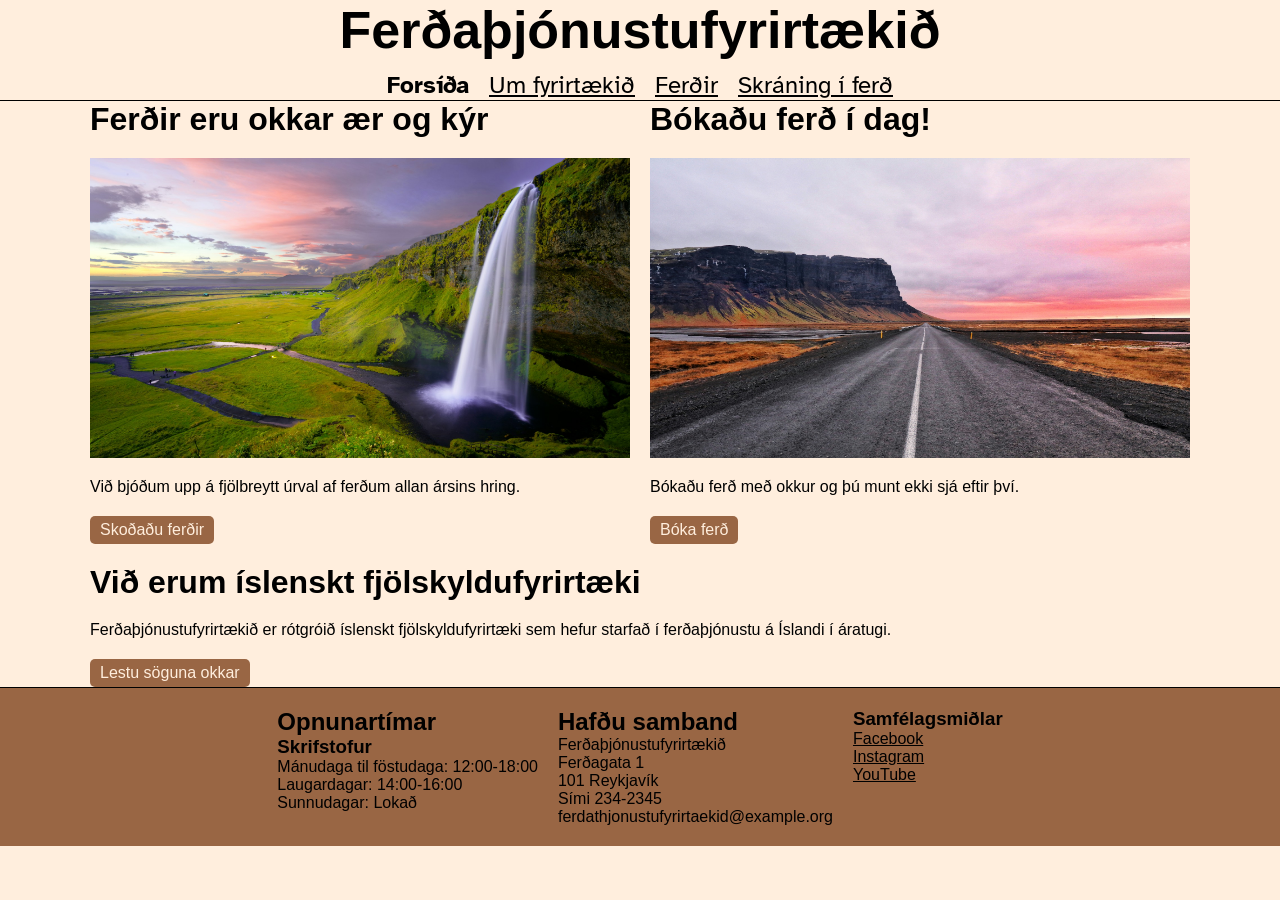
==== index.html @ 266e81e2 "Verkefni 2" ====
<!doctype html>
<html lang="is">
  <head>
    <meta charset="utf-8" />
    <meta name="viewport" content="width=device-width, initial-scale=1" />
    <meta
      name="description"
      content="Við bjóðum upp á fjölbreytt úrval af ferðum allan ársins hring."
    />
    <meta property="og:title" content="Ferðaþjónustufyrirtækið" />
    <meta
      property="og:description"
      content="Við bjóðum upp á fjölbreytt úrval af ferðum allan ársins hring."
    />
    <meta property="og:image" content="myndir/seljalandsfoss.jpg" />
    <title>Ferðaþjónustufyrirtækið</title>
    <link rel="stylesheet" href="styles.css" />
  </head>
  <body>
    <header>
  <h1>Ferðaþjónustufyrirtækið</h1>
  <a href="#efnid" class="sr-only">Beint í efni</a>
</header>
<nav>
  <strong>Forsíða</strong>
  <a href="sidur/um.html">Um fyrirtækið</a>
  <a href="sidur/ferdir.html">Ferðir</a>
  <a href="sidur/Bokaferd.html">Skráning í ferð</a>
</nav>
<main id="efnid">
  <div class="cards">
    <div class="card">
      <h2>Ferðir eru okkar ær og kýr</h2>
      <img src="myndir/seljalandsfoss.jpg" width="900" alt="..." />
      <p>Við bjóðum upp á fjölbreytt úrval af ferðum allan ársins hring.</p>
      <a class="button" href="sidur/ferdir.html">Skoðaðu ferðir</a>
    </div>

    <div class="card">
      <h2>Bókaðu ferð í dag!</h2>
      <img src="myndir/vegur.jpg" width="900" alt="..." />
      <p>Bókaðu ferð með okkur og þú munt ekki sjá eftir því.</p>
      <a class="button" href="sidur/Bokaferd.html">Bóka ferð</a>
    </div>

    <div class="card">
      <h2>Við erum íslenskt fjölskyldufyrirtæki</h2>
      <p>Ferðaþjónustufyrirtækið er rótgróið íslenskt fjölskyldufyrirtæki sem hefur starfað í ferðaþjónustu á Íslandi í áratugi.</p>
      <a class="button" href="sidur/um.html">Lestu söguna okkar</a>
    </div>
  </div>
</main>
    <footer>
  <div class="footer-content">
    <div>
      <h2>Opnunartímar</h2>
      <h3>Skrifstofur</h3>
      <ul>
        <li>Mánudaga til föstudaga: 12:00-18:00</li>
        <li>Laugardagar: 14:00-16:00</li>
        <li>Sunnudagar: Lokað</li>
      </ul>
    </div>

    <div>
      <h2>Hafðu samband</h2>
      <ul>
        <li>Ferðaþjónustufyrirtækið</li>
        <li>Ferðagata 1</li>
        <li>101 Reykjavík</li>
        <li>Sími 234-2345</li>
        <li>ferdathjonustufyrirtaekid@example.org</li>
      </ul>
    </div>

    <div>
      <h3>Samfélagsmiðlar</h3>
      <ul>
        <li><a href="https://www.facebook.com/HaskoliIslands/">Facebook</a></li>
        <li><a href="https://www.instagram.com/haskoli_islands/">Instagram</a></li>
        <li><a href="https://www.youtube.com/user/HIvarp/">YouTube</a></li>
      </ul>
    </div>
  </div>
</footer>
  </body>
</html>
---- styles.css ----
/**
 * CSS fyrir sýnilausn á verkefni 2.
 * Heldur einfalt en notar grunn CSS og flexbox.
 * _Ekki_ skalanlegt.
 */

/**
 * Fjarlægja gefið margin og padding af öllu.
 */
* {
  margin: 0;
  padding: 0;
}

/**
 * Setja border-box á öll element
 * => reiknum stærð box sem width + margin
 * padding + border ekki inní því.
 */
html {
  box-sizing: border-box;
  font-family: "Inter", sans-serif;
}

*,
*:before,
*:after {
  box-sizing: inherit;
}

/**
 * Hjálpar class sem felur sjónrænt það sem
 * skjálesarar lesa.
 */
.sr-only:not(:focus):not(:active) {
  clip: rect(0 0 0 0);
  clip-path: inset(50%);
  height: 1px;
  overflow: hidden;
  position: absolute;
  white-space: nowrap;
  width: 1px;
}

/** Letur **/

/* TODO setja inn letur */
@font-face {
  font-family: "Inter";
  src: url("fonts/Inter-VariableFont_opsz,wght.ttf") format("truetype-variations");
  font-weight: 100 900;
  font-style: normal;
}

@font-face {
  font-family: "Inter";
  src: url("fonts/Inter-Italic-VariableFont_opsz,wght.ttf") format("truetype-variations");
  font-weight: 100 900;
  font-style: italic;
}
@font-face {
  font-family: "Atkinson Hyperlegible";
  src: url("fonts/Atkinson_Hyperlegible/AtkinsonHyperlegible-Regular.ttf") format("truetype");
  font-weight: 400;
  font-style: normal;
}

@font-face {
  font-family: "Atkinson Hyperlegible";
  src: url("fonts/Atkinson_Hyperlegible/AtkinsonHyperlegible-Bold.ttf") format("truetype");
  font-weight: 700;
  font-style: normal;
}

@font-face {
  font-family: "Atkinson Hyperlegible";
  src: url("fonts/Atkinson_Hyperlegible/AtkinsonHyperlegible-Italic.ttf") format("truetype");
  font-weight: 400;
  font-style: italic;
}

@font-face {
  font-family: "Atkinson Hyperlegible";
  src: url("fonts/Atkinson_Hyperlegible/AtkinsonHyperlegible-BoldItalic.ttf") format("truetype");
  font-weight: 700;
  font-style: italic;
}
/**
 * Lætur myndir aldrei taka meira pláss en
 * foreldri skilgreinir.
 */
img {
  max-width: 100%;
}

/**
 * Litur á hlekkjum erfist frá foreldri
 */
a {
  color: inherit;
}

/**
 * Leturstærð erfist frá foreldri í form elements.
 */
input,
button,
select {
  font-size: inherit;
}

body {
  display: flex;
  flex-direction: column;
  align-items: center;
  font-size: 1rem;
  background: #ffeedd;
  color: #000000;
}

header,
nav,
footer {
  align-self: stretch;
}

main {
  max-width: 1100px;
  width: 100%;
}

/** Haus **/
header {
  display: flex;
  flex-direction: column;
  align-items: center;
}

header h1 {
  font-size: 3.25rem;
  margin-bottom: 10px;
}
/* TODO skilgreiningar fyrir haus/header */

/** Valmynd **/

/* TODO skilgreining fyrir nav  */
nav {
  position: sticky;
  top: 0;
  display: flex;
  justify-content: center;
  gap: 20px;
  font-family: "Atkinson Hyperlegible", sans-serif;
  font-size: 1.5rem;
  background: #ffeedd;
  border-bottom: 1px solid #000000;
}
/** Meginmál **/

main {
  max-width: 1100px;
}
/* TODO almennar skilgreiningar fyrir meginmál */

/** Fótur **/
footer {
  display: flex;
  justify-content: center;
  background: #996644;
  border-top: 1px solid #000000;
}

.footer-content {
  max-width: 800px;
  display: flex;
  justify-content: space-between;
  gap: 20px;
  padding: 20px;
}

.footer-content ul {
  list-style: none;
}
/* TODO skilgreiningar fyrir footer */

/** Flekar / cards á forsíðu **/

.cards {
  display: flex;
  flex-wrap: wrap;
  gap: 20px;
}

.card {
  flex: 1 1 45%;
  display: flex;
  flex-direction: column;
  gap: 20px;
}

.card img {
  width: 100%;
  height: 300px;
}

.card h2 {
  font-size: 2rem;
  font-weight: bold;
}

.button {
  display: inline-block;
  align-self: flex-start;
  background: #996644;
  color: #ffeedd;
  padding: 5px 10px;
  border-radius: 5px;
  font-size: 1rem;
  text-decoration: none;
}
/* TODO */

/** Textasíða **/

main > h2 {
  margin-bottom: 20px;
}

main > h3 {
  margin-bottom: 10px;
}

main > p {
  margin-bottom: 30px;
}

main img {
  width: 100%;
}

/* TODO */

/** Töflur **/

table {
  width: 100%;
  border-spacing: 0;
  text-align: left;
  margin-bottom: 30px;
}

th {
  font-weight: bold;
}

th,
td {
  padding: 10px;
}

tbody tr:nth-child(even) {
  background: #eebb99;
}
/* TODO  */

/** Form **/

form {
  display: flex;
  flex-direction: column;
  gap: 30px;
  margin-bottom: 30px;
}

fieldset {
  width: 50%;
  display: flex;
  flex-direction: column;
  gap: 20px;
}

legend {
  font-size: 1.5rem;
  font-weight: bold;
  margin-bottom: 10px;
}

input,
select,
textarea {
  width: 100%;
}

/* TODO */
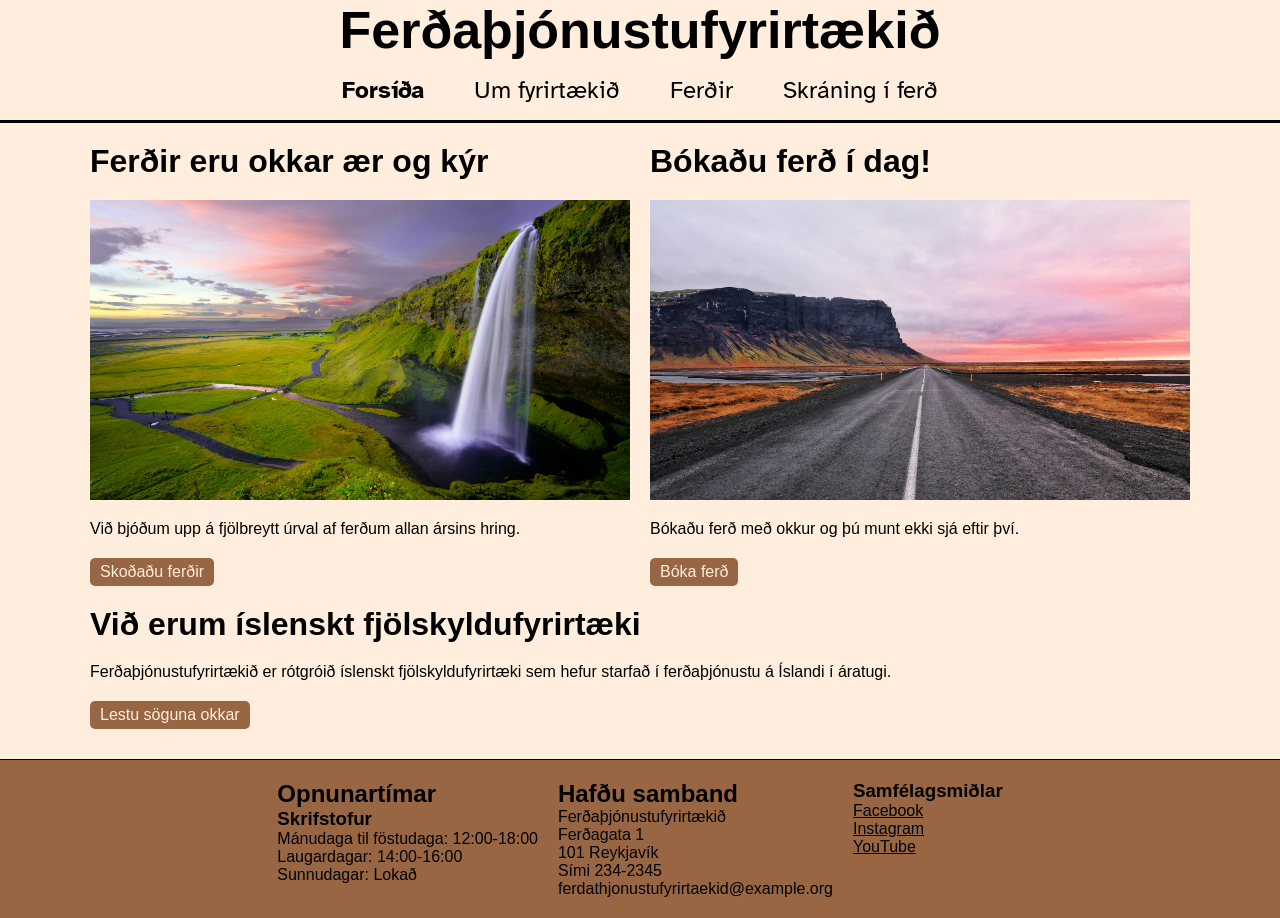
==== commit b0e58e7a: "Update footer and nav styles for improved layout and accessibility" ====
--- a/index.html
+++ b/index.html
@@ -31,14 +31,14 @@
   <div class="cards">
     <div class="card">
       <h2>Ferðir eru okkar ær og kýr</h2>
-      <img src="myndir/seljalandsfoss.jpg" width="900" alt="..." />
+      <img src="myndir/seljalandsfoss.jpg" width="900" alt="Mynd af Seljalandsfossi, tekin úr brekku og horft yfir landslagið. Fossinn er hægra megin og vinstra megin má sjá grænt gras og nokkrar manneskjur." />
       <p>Við bjóðum upp á fjölbreytt úrval af ferðum allan ársins hring.</p>
       <a class="button" href="sidur/ferdir.html">Skoðaðu ferðir</a>
     </div>
 
     <div class="card">
       <h2>Bókaðu ferð í dag!</h2>
-      <img src="myndir/vegur.jpg" width="900" alt="..." />
+      <img src="myndir/vegur.jpg" width="900" alt="Mynd af vegi, tekin á miðjum landslagsins." />
       <p>Bókaðu ferð með okkur og þú munt ekki sjá eftir því.</p>
       <a class="button" href="sidur/Bokaferd.html">Bóka ferð</a>
     </div>
--- a/styles.css
+++ b/styles.css
@@ -124,10 +124,6 @@
   align-self: stretch;
 }
 
-main {
-  max-width: 1100px;
-  width: 100%;
-}
 
 /** Haus **/
 header {
@@ -150,17 +146,36 @@
   top: 0;
   display: flex;
   justify-content: center;
-  gap: 20px;
+  gap: 30px;
   font-family: "Atkinson Hyperlegible", sans-serif;
   font-size: 1.5rem;
   background: #ffeedd;
-  border-bottom: 1px solid #000000;
-}
+  padding-bottom: 10px;
+  border-bottom: 3px solid #000000;
+  margin-bottom: 20px;
+}
+
+nav a,
+nav strong {
+  text-decoration: none;
+  padding: 5px 10px;
+}
+
+nav a:hover,
+nav a:focus {
+  font-weight: bold;
+  text-decoration: underline;
+}
+
 /** Meginmál **/
 
 main {
   max-width: 1100px;
-}
+  width: 100%;
+  margin-bottom: 30px;
+}
+
+
 /* TODO almennar skilgreiningar fyrir meginmál */
 
 /** Fótur **/
@@ -292,4 +307,4 @@
   width: 100%;
 }
 
-/* TODO */
+/* TODO */
